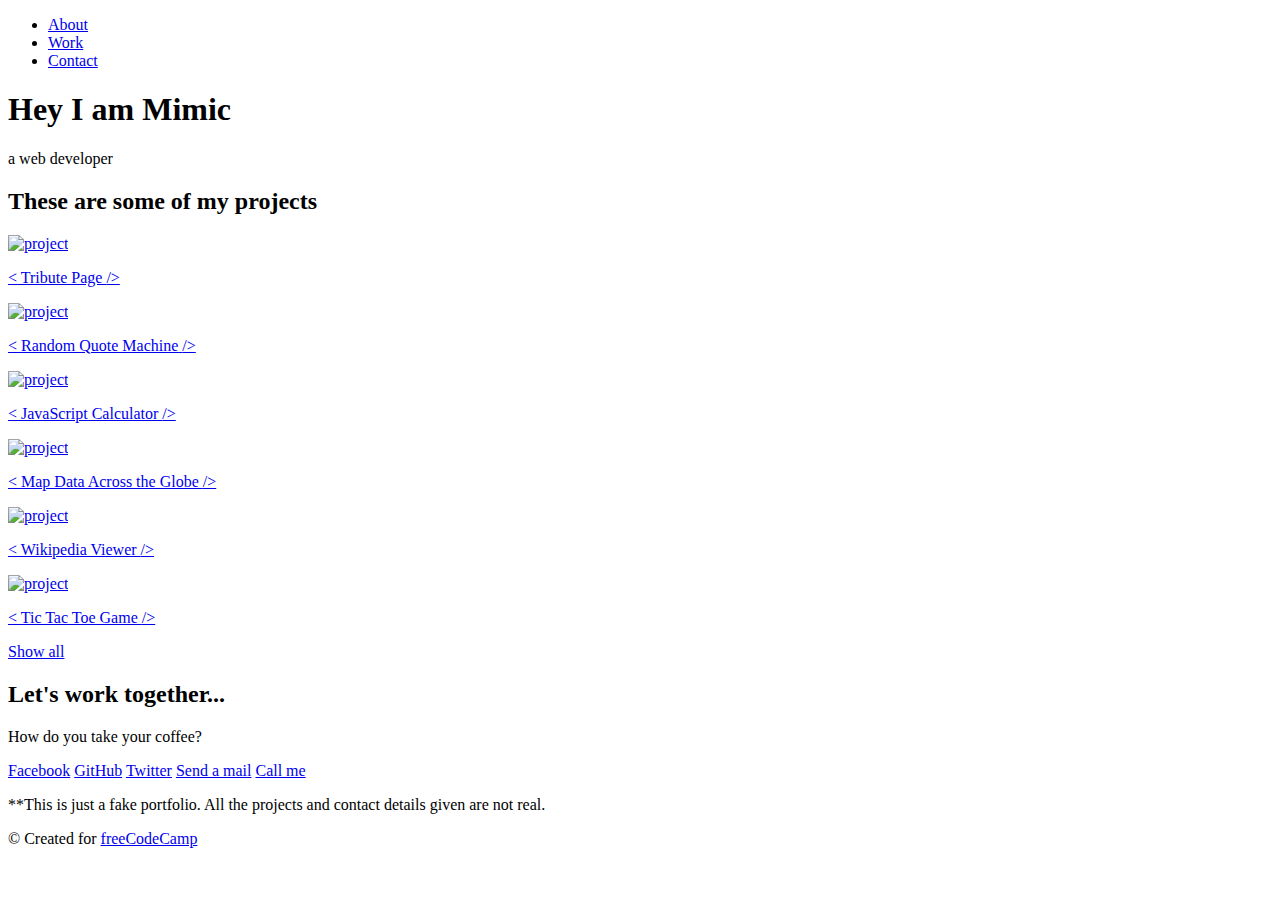
==== index.html @ 08692a90 "Create index.html" ====
<!DOCTYPE html>
<html>
  <head>
    <link rel="stylesheet" href="styles.css" />
    <link
      rel="stylesheet"
      href="https://use.fontawesome.com/releases/v5.8.2/css/all.css"
      integrity="sha384-oS3vJWv+0UjzBfQzYUhtDYW+Pj2yciDJxpsK1OYPAYjqT085Qq/1cq5FLXAZQ7Ay"
      crossorigin="anonymous"
    />
    <link
      href="https://fonts.googleapis.com/css?family=Poppins:200i,300,400&display=swap"
      rel="stylesheet"
    />
    <link
      href="https://fonts.googleapis.com/css?family=Raleway:700&display=swap"
      rel="stylesheet"
    />
  </head>
  <body>
    <!-- START NAV -->

    <nav id="navbar" class="nav">
      <ul class="nav-list">
        <li>
          <a href="#welcome-section">About</a>
        </li>
        <li>
          <a href="#projects">Work</a>
        </li>
        <li>
          <a href="#contact">Contact</a>
        </li>
      </ul>
    </nav>

    <!-- END NAV -->

    <!-- START WELCOME SECTION -->

    <section id="welcome-section" class="welcome-section">
      <h1>Hey I am Mimic</h1>
      <p>a web developer</p>
    </section>

    <!-- END WELCOME SECTION -->

    <!-- START PROJECTS SECTION -->

    <section id="projects" class="projects-section">
      <h2 class="projects-section-header">These are some of my projects</h2>

      <div class="projects-grid">
        <a
          href="https://codepen.io/freeCodeCamp/full/zNqgVx"
          target="_blank"
          class="project project-tile"
        >
          <img
            class="project-image"
            src="https://cdn.freecodecamp.org/testable-projects-fcc/images/tribute.jpg"
            alt="project"
          />
          <p class="project-title">
            <span class="code">&lt;</span>
            Tribute Page
            <span class="code">&#47;&gt;</span>
          </p>
        </a>
        <a
          href="https://codepen.io/freeCodeCamp/full/qRZeGZ"
          target="_blank"
          class="project project-tile"
        >
          <img
            class="project-image"
            src="https://cdn.freecodecamp.org/testable-projects-fcc/images/random-quote-machine.png"
            alt="project"
          />
          <p class="project-title">
            <span class="code">&lt;</span>
            Random Quote Machine
            <span class="code">&#47;&gt;</span>
          </p>
        </a>
        <a
          href="https://codepen.io/freeCodeCamp/full/wgGVVX"
          target="_blank"
          class="project project-tile"
        >
          <img
            class="project-image"
            src="https://cdn.freecodecamp.org/testable-projects-fcc/images/calc.png"
            alt="project"
          />
          <p class="project-title">
            <span class="code">&lt;</span>
            JavaScript Calculator
            <span class="code">&#47;&gt;</span>
          </p>
        </a>
        <a
          href="https://codepen.io/freeCodeCamp/full/mVEJag"
          target="_blank"
          class="project project-tile"
        >
          <img
            class="project-image"
            src="https://cdn.freecodecamp.org/testable-projects-fcc/images/map.jpg"
            alt="project"
          />
          <p class="project-title">
            <span class="code">&lt;</span>
            Map Data Across the Globe
            <span class="code">&#47;&gt;</span>
          </p>
        </a>
        <a
          href="https://codepen.io/freeCodeCamp/full/wGqEga"
          target="_blank"
          class="project project-tile"
        >
          <img
            class="project-image"
            src="https://cdn.freecodecamp.org/testable-projects-fcc/images/wiki.png"
            alt="project"
          />
          <p class="project-title">
            <span class="code">&lt;</span>
            Wikipedia Viewer
            <span class="code">&#47;&gt;</span>
          </p>
        </a>
        <a
          href="https://codepen.io/freeCodeCamp/full/KzXQgy"
          target="_blank"
          class="project project-tile"
        >
          <img
            class="project-image"
            src="https://cdn.freecodecamp.org/testable-projects-fcc/images/tic-tac-toe.png"
            alt="project"
          />
          <p class="project-title">
            <span class="code">&lt;</span>
            Tic Tac Toe Game
            <span class="code">&#47;&gt;</span>
          </p>
        </a>
      </div>

      <a
        href="https://codepen.io/FreeCodeCamp/"
        class="btn btn-show-all"
        target="_blank"
        >Show all<i class="fas fa-chevron-right"></i
      ></a>
    </section>

    <!-- END PROJECTS SECTION -->

    <!-- START CONTACT SECTION -->

    <section id="contact" class="contact-section">
      <div class="contact-section-header">
        <h2>Let's work together...</h2>
        <p>How do you take your coffee?</p>
      </div>
      <div class="contact-links">
        <a
          href="https://facebook.com/freecodecamp"
          target="_blank"
          class="btn contact-details"
          ><i class="fab fa-facebook-square"></i> Facebook</a
        >
        <a
          id="profile-link"
          href="https://github.com/freecodecamp"
          target="_blank"
          class="btn contact-details"
          ><i class="fab fa-github"></i> GitHub</a
        >
        <a
          href="https://twitter.com/freecodecamp"
          target="_blank"
          class="btn contact-details"
          ><i class="fab fa-twitter"></i> Twitter</a
        >
        <a href="/cdn-cgi/l/email-protection#5d38253c302d31381d38253c302d3138733e3230" class="btn contact-details"><i class="fas fa-at"></i> Send a mail</a
        >
        <a href="tel:555-555-5555" class="btn contact-details"
          ><i class="fas fa-mobile-alt"></i> Call me</a
        >
      </div>
    </section>

    <!-- END CONTACT SECTION -->

    <!-- START FOOTER SECTION -->

    <footer>
      <p>
        **This is just a fake portfolio. All the projects and contact details
        given are not real.
      </p>
      <p>
        &copy; Created for
        <a href="https://www.freecodecamp.com/" target="_blank"
          >freeCodeCamp <i class="fab fa-free-code-camp"></i
        ></a>
      </p>
    </footer>

    <!-- END FOOTER SECTION -->
  <script data-cfasync="false" src="/cdn-cgi/scripts/5c5dd728/cloudflare-static/email-decode.min.js"></script></body>
</html>
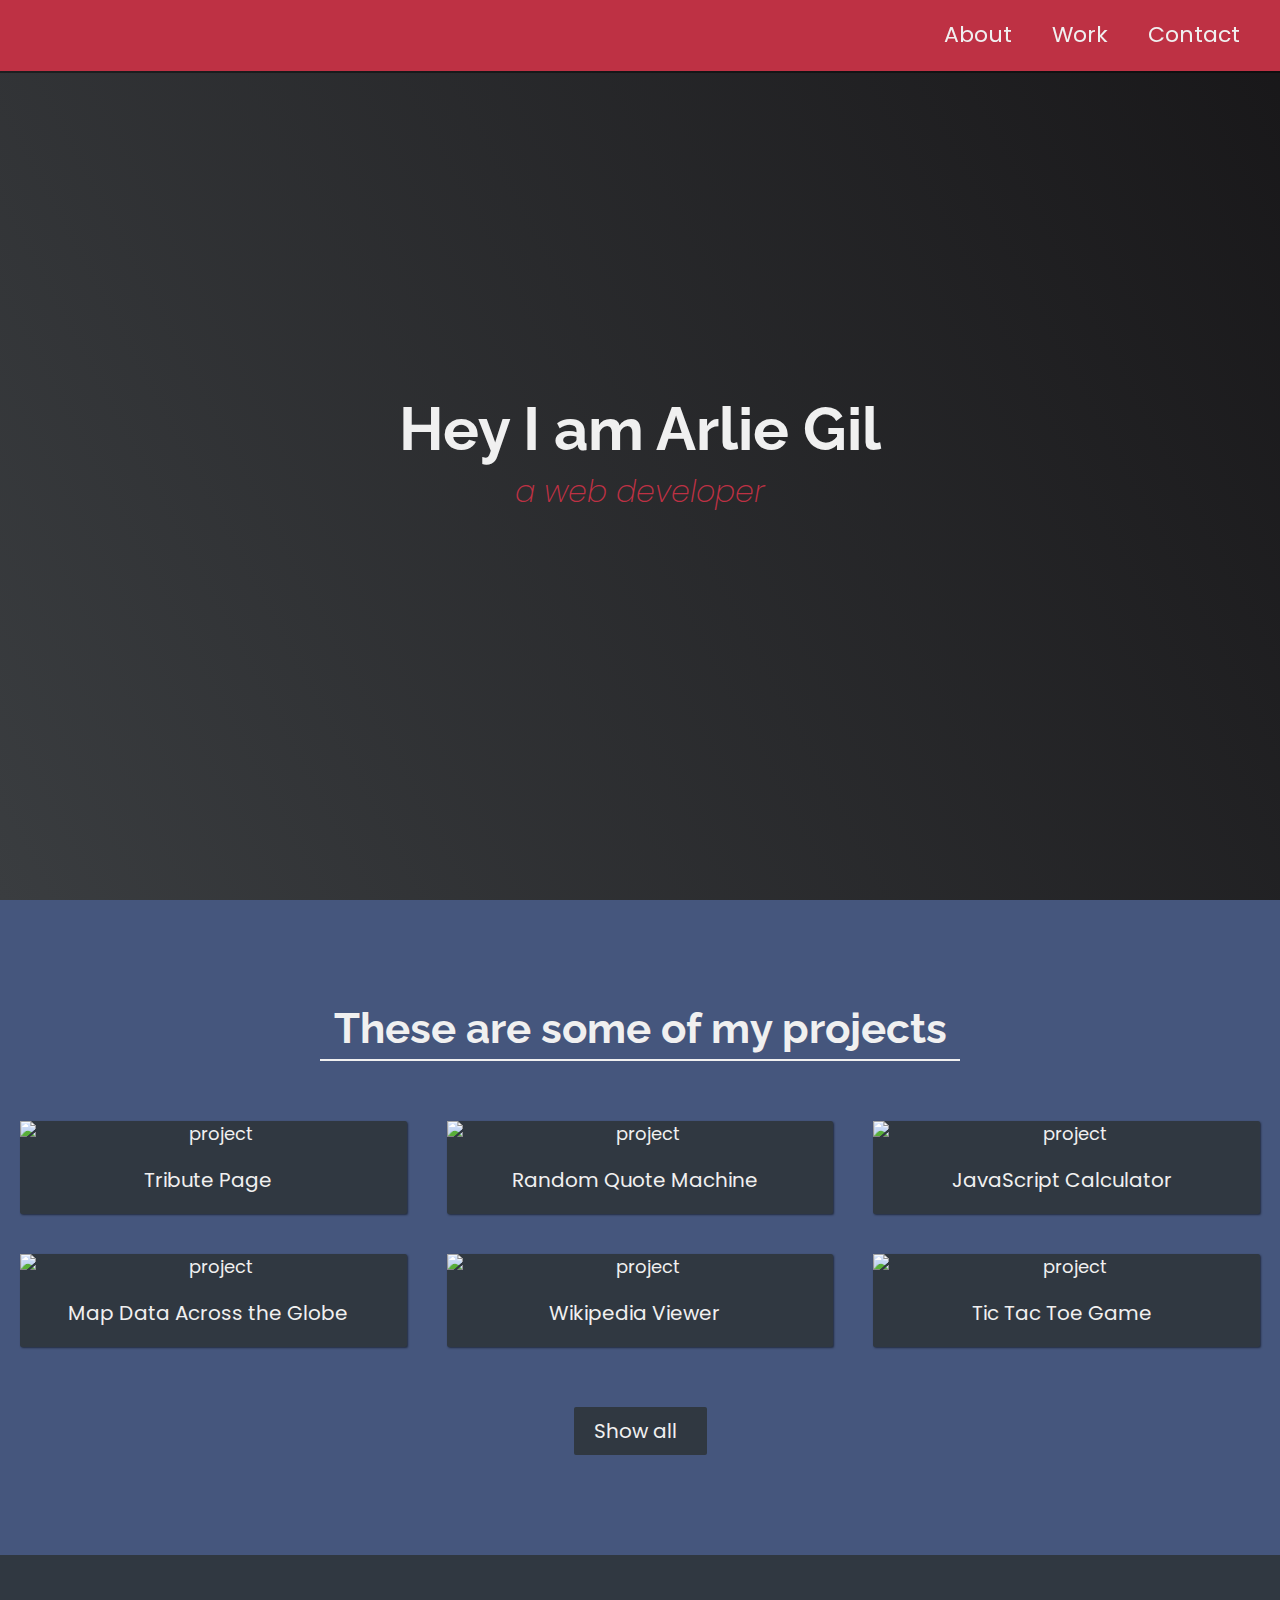
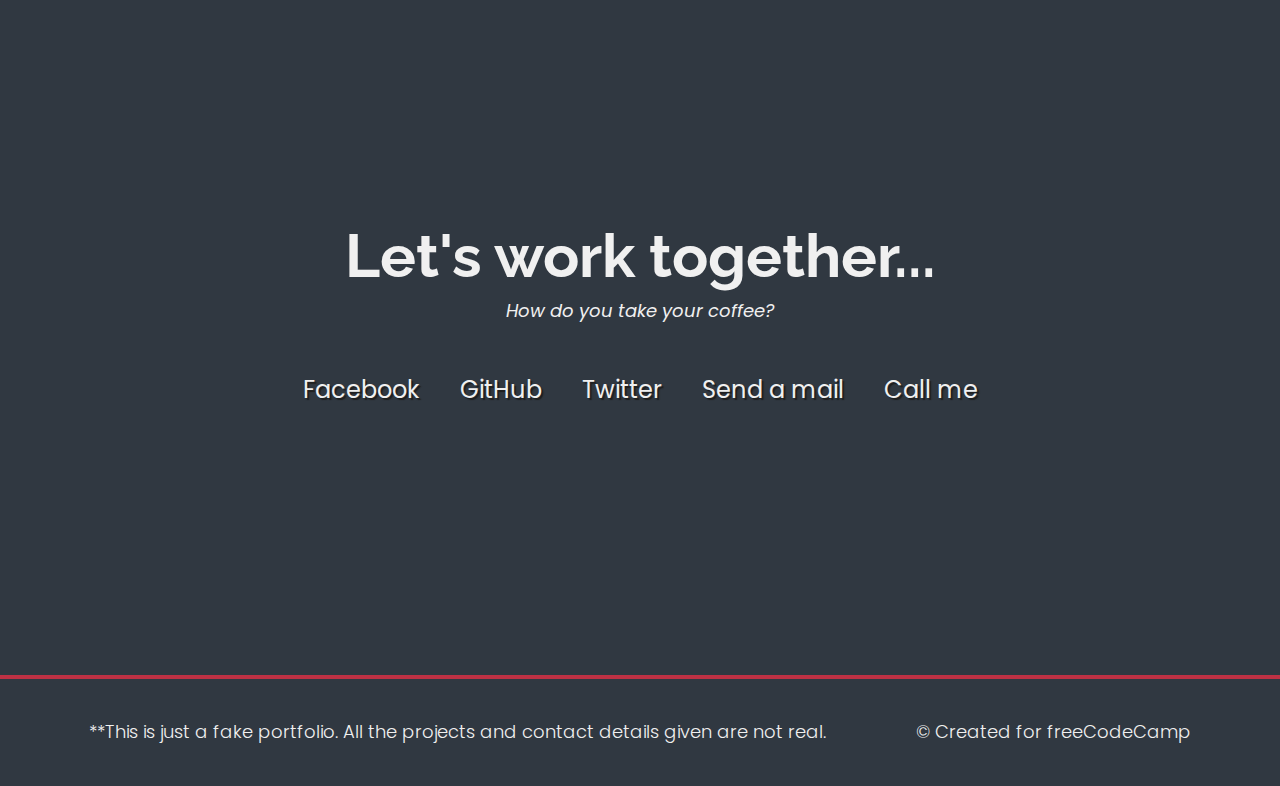
==== commit 3cbe0f3a: "Update index.html" ====
--- a/index.html
+++ b/index.html
@@ -40,7 +40,7 @@
     <!-- START WELCOME SECTION -->
 
     <section id="welcome-section" class="welcome-section">
-      <h1>Hey I am Mimic</h1>
+      <h1>Hey I am Arlie Gil</h1>
       <p>a web developer</p>
     </section>
 
@@ -53,7 +53,7 @@
 
       <div class="projects-grid">
         <a
-          href="https://codepen.io/freeCodeCamp/full/zNqgVx"
+          href="https://gilarlie.github.io/tributepage/"
           target="_blank"
           class="project project-tile"
         >
--- a/styles.css
+++ b/styles.css
@@ -0,0 +1,331 @@
+/* Custom properties/variables  */
+:root {
+  --main-white: #f0f0f0;
+  --main-red: #be3144;
+  --main-blue: #45567d;
+  --main-gray: #303841;
+}
+
+/* Base reset */
+* {
+  margin: 0;
+  padding: 0;
+}
+
+/* box-sizing and font sizing */
+*,
+*::before,
+*::after {
+  box-sizing: inherit;
+}
+
+html {
+  box-sizing: border-box;
+
+  /* Set font size for easy rem calculations
+   * default document font size = 16px, 1rem = 16px, 100% = 16px
+   * (100% / 16px) * 10 = 62.5%, 1rem = 10px, 62.5% = 10px
+  */
+  font-size: 62.5%;
+  scroll-behavior: smooth;
+}
+
+/* A few media query to set some font sizes at different screen sizes.
+ * This helps automate a bit of responsiveness.
+ * The trick is to use the rem unit for size values, margin and padding.
+ * Because rem is relative to the document font size
+ * when we scale up or down the font size on the document
+ * it will affect all properties using rem units for the values.
+*/
+
+/* I am using the em unit for breakpoints
+ * The calculation is the following
+ * screen size divided by browser base font size
+ * As an example: a breakpoint at 980px
+ * 980px / 16px = 61.25em
+*/
+
+/* 1200px / 16px = 75em */
+@media (max-width: 75em) {
+  html {
+    font-size: 60%;
+  }
+}
+
+/* 980px / 16px = 61.25em */
+@media (max-width: 61.25em) {
+  html {
+    font-size: 58%;
+  }
+}
+
+/* 460px / 16px = 28.75em */
+@media (max-width: 28.75em) {
+  html {
+    font-size: 55%;
+  }
+}
+
+/* Base styles */
+
+body {
+  font-family: 'Poppins', sans-serif;
+  font-size: 1.8rem; /* 18px */
+  font-weight: 400;
+  line-height: 1.4;
+  color: var(--main-white);
+}
+
+h1,
+h2 {
+  font-family: 'Raleway', sans-serif;
+  font-weight: 700;
+  text-align: center;
+}
+
+h1 {
+  font-size: 6rem;
+}
+
+h2 {
+  font-size: 4.2rem;
+}
+
+ul {
+  list-style: none;
+}
+
+a {
+  text-decoration: none;
+  color: var(--main-white);
+}
+
+img {
+  display: block;
+  width: 100%;
+}
+
+/* nav */
+
+.nav {
+  display: flex;
+  justify-content: flex-end;
+  position: fixed;
+  top: 0;
+  left: 0;
+  width: 100%;
+  background: var(--main-red);
+  box-shadow: 0 2px 0 rgba(0, 0, 0, 0.4);
+  z-index: 10;
+}
+
+.nav-list {
+  display: flex;
+  margin-right: 2rem;
+}
+
+@media (max-width: 28.75em) {
+  .nav {
+    justify-content: center;
+  }
+
+  .nav-list {
+    margin: 0 1rem;
+  }
+}
+
+.nav-list a {
+  display: block;
+  font-size: 2.2rem;
+  padding: 2rem;
+}
+
+.nav-list a:hover {
+  background: var(--main-blue);
+}
+
+/* Welcome section */
+
+.welcome-section {
+  display: flex;
+  flex-direction: column;
+  justify-content: center;
+  align-items: center;
+  width: 100%;
+  height: 100vh;
+  background-color: #000;
+  background-image: linear-gradient(62deg, #3a3d40 0%, #181719 100%);
+}
+
+.welcome-section > p {
+  font-size: 3rem;
+  font-weight: 200;
+  font-style: italic;
+  color: var(--main-red);
+}
+
+/* Projects section */
+
+.projects-section {
+  text-align: center;
+  padding: 10rem 2rem;
+  background: var(--main-blue);
+}
+
+.projects-section-header {
+  max-width: 640px;
+  margin: 0 auto 6rem auto;
+  border-bottom: 0.2rem solid var(--main-white);
+}
+
+@media (max-width: 28.75em) {
+  .projects-section-header {
+    font-size: 4rem;
+  }
+}
+
+/* "Automagic" image grid using no media queries */
+.projects-grid {
+  display: grid;
+  grid-template-columns: repeat(auto-fit, minmax(320px, 1fr));
+  grid-gap: 4rem;
+  width: 100%;
+  max-width: 1280px;
+  margin: 0 auto;
+  margin-bottom: 6rem;
+}
+
+@media (max-width: 30.625em) {
+  .projects-section {
+    padding: 6rem 1rem;
+  }
+
+  .projects-grid {
+    grid-template-columns: 1fr;
+  }
+}
+
+.project {
+  background: var(--main-gray);
+  box-shadow: 1px 1px 2px rgba(0, 0, 0, 0.5);
+  border-radius: 2px;
+}
+
+.code {
+  color: var(--main-gray);
+  transition: color 0.3s ease-out;
+}
+
+.project:hover .code {
+  color: #ff7f50;
+}
+
+.project-image {
+  height: calc(100% - 6.8rem);
+  width: 100%;
+  object-fit: cover;
+}
+
+.project-title {
+  font-size: 2rem;
+  padding: 2rem 0.5rem;
+}
+
+.btn {
+  display: inline-block;
+  padding: 1rem 2rem;
+  border-radius: 2px;
+}
+
+.btn-show-all {
+  font-size: 2rem;
+  background: var(--main-gray);
+  transition: background 0.3s ease-out;
+}
+
+.btn-show-all:hover {
+  background: var(--main-red);
+}
+
+.btn-show-all:hover > i {
+  transform: translateX(2px);
+}
+
+.btn-show-all > i {
+  margin-left: 10px;
+  transform: translateX(0);
+  transition: transform 0.3s ease-out;
+}
+
+/* Contact section */
+
+.contact-section {
+  display: flex;
+  flex-direction: column;
+  justify-content: center;
+  align-items: center;
+  text-align: center;
+  width: 100%;
+  height: 80vh;
+  padding: 0 2rem;
+  background: var(--main-gray);
+}
+
+.contact-section-header > h2 {
+  font-size: 6rem;
+}
+
+@media (max-width: 28.75em) {
+  .contact-section-header > h2 {
+    font-size: 4rem;
+  }
+}
+
+.contact-section-header > p {
+  font-style: italic;
+}
+
+.contact-links {
+  display: flex;
+  justify-content: center;
+  width: 100%;
+  max-width: 980px;
+  margin-top: 4rem;
+  flex-wrap: wrap;
+}
+
+.contact-details {
+  font-size: 2.4rem;
+  text-shadow: 2px 2px 1px #1f1f1f;
+  transition: transform 0.3s ease-out;
+}
+
+.contact-details:hover {
+  transform: translateY(8px);
+}
+
+/* Footer */
+
+footer {
+  font-weight: 300;
+  display: flex;
+  justify-content: space-evenly;
+  padding: 2rem;
+  background: var(--main-gray);
+  border-top: 4px solid var(--main-red);
+}
+
+footer > p {
+  margin: 2rem;
+}
+
+footer i {
+  vertical-align: middle;
+}
+
+@media (max-width: 28.75em) {
+  footer {
+    flex-direction: column;
+    text-align: center;
+  }
+}
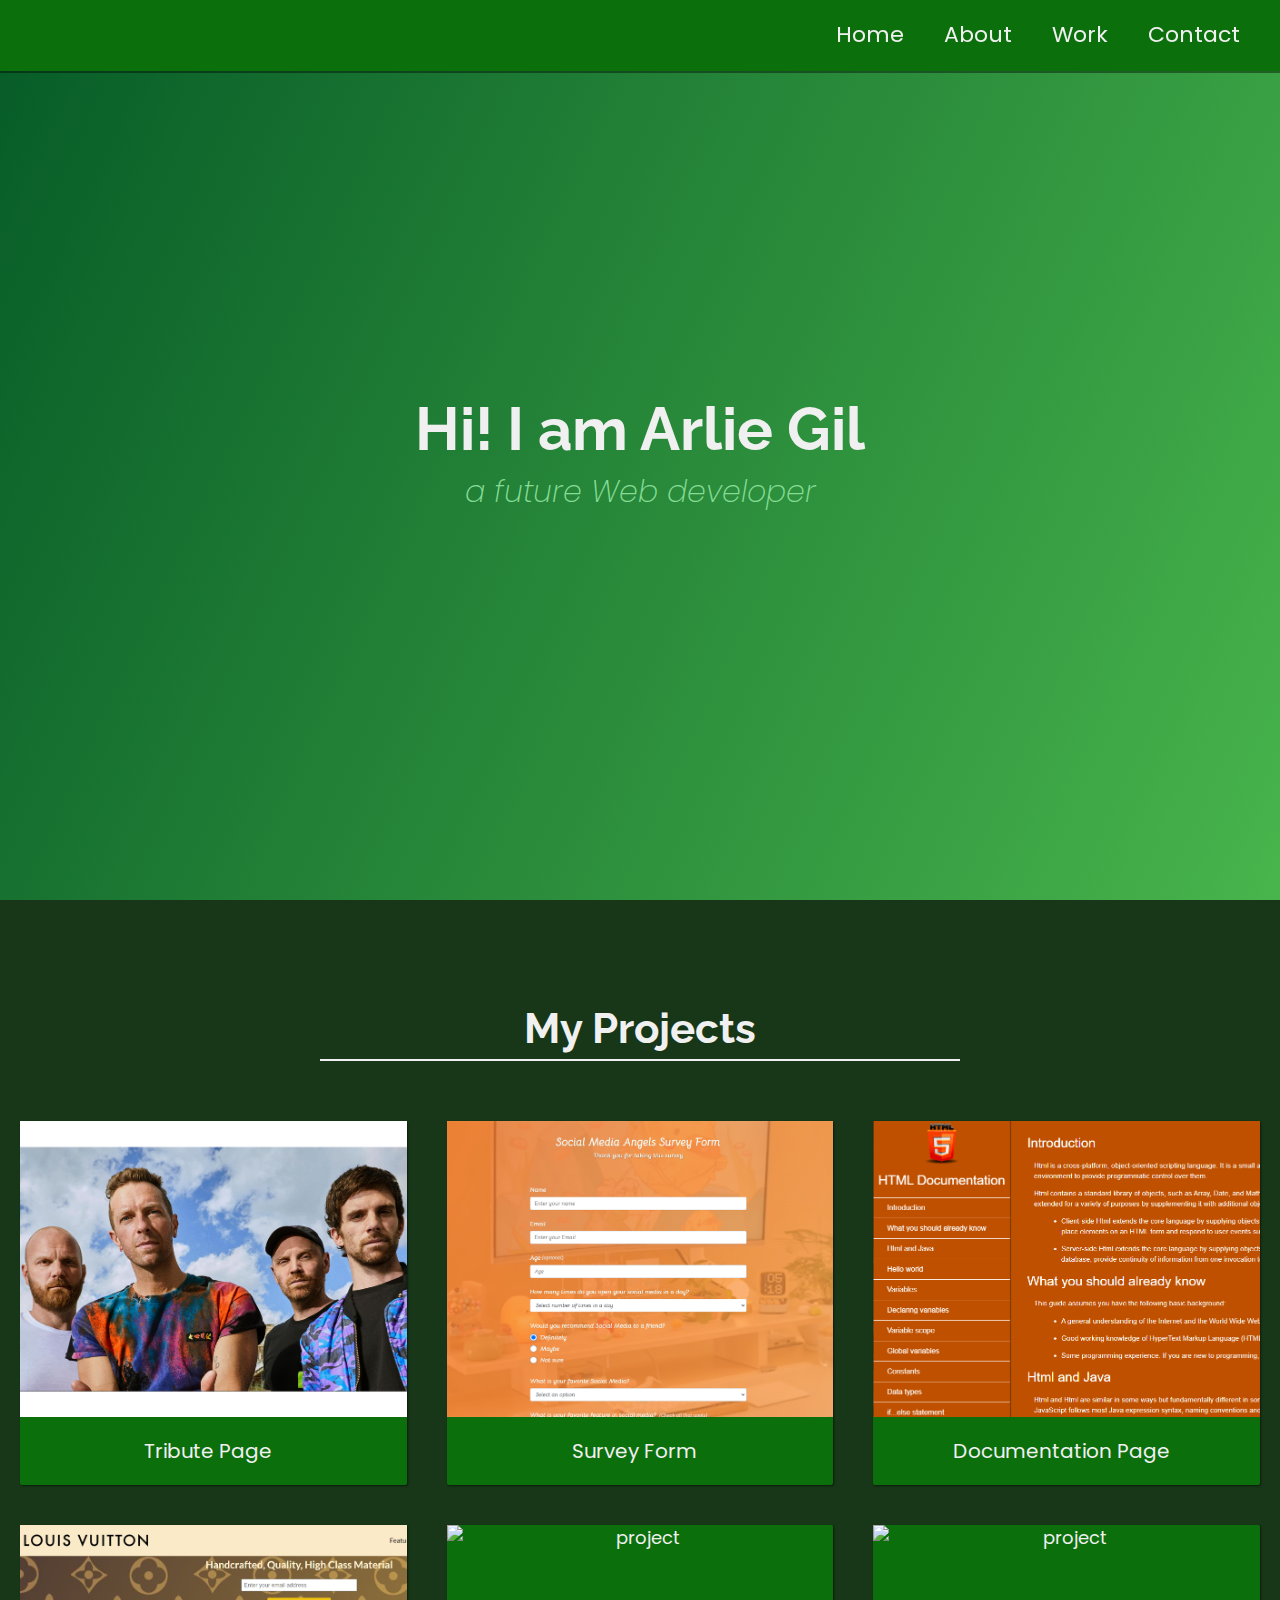
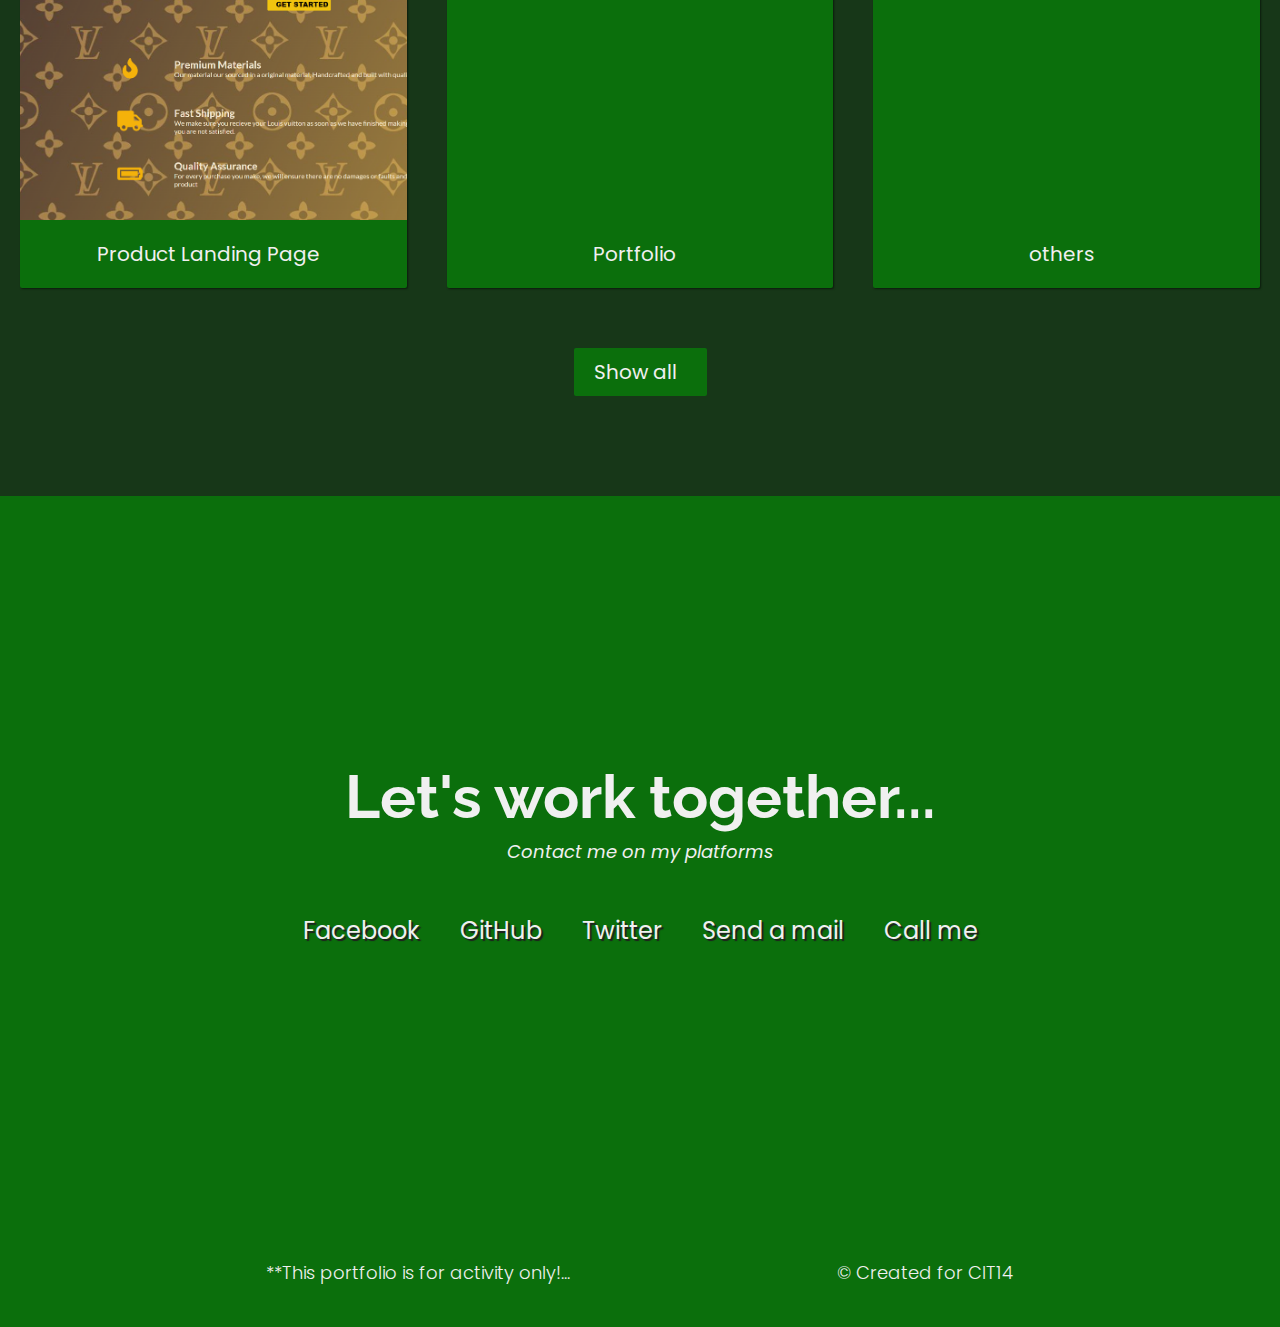
==== commit 132a7437: "Add files via upload" ====
--- a/index.html
+++ b/index.html
@@ -1,217 +1,219 @@
-
-<!DOCTYPE html>
-<html>
-  <head>
-    <link rel="stylesheet" href="styles.css" />
-    <link
-      rel="stylesheet"
-      href="https://use.fontawesome.com/releases/v5.8.2/css/all.css"
-      integrity="sha384-oS3vJWv+0UjzBfQzYUhtDYW+Pj2yciDJxpsK1OYPAYjqT085Qq/1cq5FLXAZQ7Ay"
-      crossorigin="anonymous"
-    />
-    <link
-      href="https://fonts.googleapis.com/css?family=Poppins:200i,300,400&display=swap"
-      rel="stylesheet"
-    />
-    <link
-      href="https://fonts.googleapis.com/css?family=Raleway:700&display=swap"
-      rel="stylesheet"
-    />
-  </head>
-  <body>
-    <!-- START NAV -->
-
-    <nav id="navbar" class="nav">
-      <ul class="nav-list">
-        <li>
-          <a href="#welcome-section">About</a>
-        </li>
-        <li>
-          <a href="#projects">Work</a>
-        </li>
-        <li>
-          <a href="#contact">Contact</a>
-        </li>
-      </ul>
-    </nav>
-
-    <!-- END NAV -->
-
-    <!-- START WELCOME SECTION -->
-
-    <section id="welcome-section" class="welcome-section">
-      <h1>Hey I am Arlie Gil</h1>
-      <p>a web developer</p>
-    </section>
-
-    <!-- END WELCOME SECTION -->
-
-    <!-- START PROJECTS SECTION -->
-
-    <section id="projects" class="projects-section">
-      <h2 class="projects-section-header">These are some of my projects</h2>
-
-      <div class="projects-grid">
-        <a
-          href="https://gilarlie.github.io/tributepage/"
-          target="_blank"
-          class="project project-tile"
-        >
-          <img
-            class="project-image"
-            src="https://cdn.freecodecamp.org/testable-projects-fcc/images/tribute.jpg"
-            alt="project"
-          />
-          <p class="project-title">
-            <span class="code">&lt;</span>
-            Tribute Page
-            <span class="code">&#47;&gt;</span>
-          </p>
-        </a>
-        <a
-          href="https://codepen.io/freeCodeCamp/full/qRZeGZ"
-          target="_blank"
-          class="project project-tile"
-        >
-          <img
-            class="project-image"
-            src="https://cdn.freecodecamp.org/testable-projects-fcc/images/random-quote-machine.png"
-            alt="project"
-          />
-          <p class="project-title">
-            <span class="code">&lt;</span>
-            Random Quote Machine
-            <span class="code">&#47;&gt;</span>
-          </p>
-        </a>
-        <a
-          href="https://codepen.io/freeCodeCamp/full/wgGVVX"
-          target="_blank"
-          class="project project-tile"
-        >
-          <img
-            class="project-image"
-            src="https://cdn.freecodecamp.org/testable-projects-fcc/images/calc.png"
-            alt="project"
-          />
-          <p class="project-title">
-            <span class="code">&lt;</span>
-            JavaScript Calculator
-            <span class="code">&#47;&gt;</span>
-          </p>
-        </a>
-        <a
-          href="https://codepen.io/freeCodeCamp/full/mVEJag"
-          target="_blank"
-          class="project project-tile"
-        >
-          <img
-            class="project-image"
-            src="https://cdn.freecodecamp.org/testable-projects-fcc/images/map.jpg"
-            alt="project"
-          />
-          <p class="project-title">
-            <span class="code">&lt;</span>
-            Map Data Across the Globe
-            <span class="code">&#47;&gt;</span>
-          </p>
-        </a>
-        <a
-          href="https://codepen.io/freeCodeCamp/full/wGqEga"
-          target="_blank"
-          class="project project-tile"
-        >
-          <img
-            class="project-image"
-            src="https://cdn.freecodecamp.org/testable-projects-fcc/images/wiki.png"
-            alt="project"
-          />
-          <p class="project-title">
-            <span class="code">&lt;</span>
-            Wikipedia Viewer
-            <span class="code">&#47;&gt;</span>
-          </p>
-        </a>
-        <a
-          href="https://codepen.io/freeCodeCamp/full/KzXQgy"
-          target="_blank"
-          class="project project-tile"
-        >
-          <img
-            class="project-image"
-            src="https://cdn.freecodecamp.org/testable-projects-fcc/images/tic-tac-toe.png"
-            alt="project"
-          />
-          <p class="project-title">
-            <span class="code">&lt;</span>
-            Tic Tac Toe Game
-            <span class="code">&#47;&gt;</span>
-          </p>
-        </a>
-      </div>
-
-      <a
-        href="https://codepen.io/FreeCodeCamp/"
-        class="btn btn-show-all"
-        target="_blank"
-        >Show all<i class="fas fa-chevron-right"></i
-      ></a>
-    </section>
-
-    <!-- END PROJECTS SECTION -->
-
-    <!-- START CONTACT SECTION -->
-
-    <section id="contact" class="contact-section">
-      <div class="contact-section-header">
-        <h2>Let's work together...</h2>
-        <p>How do you take your coffee?</p>
-      </div>
-      <div class="contact-links">
-        <a
-          href="https://facebook.com/freecodecamp"
-          target="_blank"
-          class="btn contact-details"
-          ><i class="fab fa-facebook-square"></i> Facebook</a
-        >
-        <a
-          id="profile-link"
-          href="https://github.com/freecodecamp"
-          target="_blank"
-          class="btn contact-details"
-          ><i class="fab fa-github"></i> GitHub</a
-        >
-        <a
-          href="https://twitter.com/freecodecamp"
-          target="_blank"
-          class="btn contact-details"
-          ><i class="fab fa-twitter"></i> Twitter</a
-        >
-        <a href="/cdn-cgi/l/email-protection#5d38253c302d31381d38253c302d3138733e3230" class="btn contact-details"><i class="fas fa-at"></i> Send a mail</a
-        >
-        <a href="tel:555-555-5555" class="btn contact-details"
-          ><i class="fas fa-mobile-alt"></i> Call me</a
-        >
-      </div>
-    </section>
-
-    <!-- END CONTACT SECTION -->
-
-    <!-- START FOOTER SECTION -->
-
-    <footer>
-      <p>
-        **This is just a fake portfolio. All the projects and contact details
-        given are not real.
-      </p>
-      <p>
-        &copy; Created for
-        <a href="https://www.freecodecamp.com/" target="_blank"
-          >freeCodeCamp <i class="fab fa-free-code-camp"></i
-        ></a>
-      </p>
-    </footer>
-
-    <!-- END FOOTER SECTION -->
-  <script data-cfasync="false" src="/cdn-cgi/scripts/5c5dd728/cloudflare-static/email-decode.min.js"></script></body>
-</html>
+
+<!DOCTYPE html>
+<html>
+  <head>
+    <link rel="stylesheet" href="styles.css" />
+    <link
+      rel="stylesheet"
+      href="https://use.fontawesome.com/releases/v5.8.2/css/all.css"
+      integrity="sha384-oS3vJWv+0UjzBfQzYUhtDYW+Pj2yciDJxpsK1OYPAYjqT085Qq/1cq5FLXAZQ7Ay"
+      crossorigin="anonymous"
+    />
+    <link
+      href="https://fonts.googleapis.com/css?family=Poppins:200i,300,400&display=swap"
+      rel="stylesheet"
+    />
+    <link
+      href="https://fonts.googleapis.com/css?family=Raleway:700&display=swap"
+      rel="stylesheet"
+    />
+  </head>
+  <body>
+    <!-- START NAV -->
+
+    <nav id="navbar" class="nav">
+      <ul class="nav-list">
+        <li>
+          <a href="https://gilarlie.github.io/personalportfoliowebpage/">Home</a>
+        </li>
+        <li>
+          <a href="about.html">About</a>
+        </li>
+        <li>
+          <a href="work.html">Work</a>
+        </li>
+        <li>
+          <a href="#contact">Contact</a>
+        </li>
+      </ul>
+    </nav>
+
+    <!-- END NAV -->
+
+    <!-- START WELCOME SECTION -->
+
+    <section id="welcome-section" class="welcome-section">
+      <h1>Hi! I am Arlie Gil</h1>
+      <p>a future Web developer</p>
+    </section>
+
+    <!-- END WELCOME SECTION -->
+
+    <!-- START PROJECTS SECTION -->
+
+    <section id="projects" class="projects-section">
+        <h2 class="projects-section-header">My Projects</h2>
+    
+        <div class="projects-grid">
+            <a
+            href="https://gilarlie.github.io/tributepage/"
+            target="_blank"
+            class="project project-tile"
+            >
+            <img
+                class="project-image"
+                src="images/tribute.png"
+                alt="project"
+            />
+            <p class="project-title">
+                <span class="code">&lt;</span>
+                Tribute Page
+                <span class="code">&#47;&gt;</span>
+            </p>
+            </a>
+            <a
+            href="https://gilarlie.github.io/surveyform/"
+            target="_blank"
+            class="project project-tile"
+            >
+            <img
+                class="project-image"
+                src="images/survey.png"
+                alt="project"
+            />
+            <p class="project-title">
+                <span class="code">&lt;</span>
+                Survey Form
+                <span class="code">&#47;&gt;</span>
+            </p>
+            </a>
+            <a
+            href="https://gilarlie.github.io/technicaldocumentationpage/"
+            target="_blank"
+            class="project project-tile"
+            >
+            <img
+                class="project-image"
+                src="images/documentation.png"
+                alt="project"
+            />
+            <p class="project-title">
+                <span class="code">&lt;</span>
+                Documentation Page
+                <span class="code">&#47;&gt;</span>
+            </p>
+            </a>
+            <a
+            href="https://gilarlie.github.io/productlandingpage/"
+            target="_blank"
+            class="project project-tile"
+            >
+            <img
+                class="project-image"
+                src="images/product.png"
+                alt="project"
+            />
+            <p class="project-title">
+                <span class="code">&lt;</span>
+                Product Landing Page
+                <span class="code">&#47;&gt;</span>
+            </p>
+            </a>
+            <a
+            href="#"
+            target="_blank"
+            class="project project-tile"
+            >
+            <img
+                class="project-image"
+                src="https://www.wikihow.com/images/thumb/4/43/Make-a-Portfolio-Step-17-Version-2.jpg/v4-460px-Make-a-Portfolio-Step-17-Version-2.jpg"
+                alt="project"
+            />
+            <p class="project-title">
+                <span class="code">&lt;</span>
+                Portfolio
+                <span class="code">&#47;&gt;</span>
+            </p>
+            </a>
+            <a
+            href="#"
+            target="_blank"
+            class="project project-tile"
+            >
+            <img
+                class="project-image"
+                src="https://letstalkscience.ca/sites/default/files/2019-12/Learning_from_the_Experiences_of_Others.jpg"
+                alt="project"
+            />
+            <p class="project-title">
+                <span class="code">&lt;</span>
+                others
+                <span class="code">&#47;&gt;</span>
+            </p>
+            </a>
+        </div>
+    
+        <a
+            href="https://codepen.io/FreeCodeCamp/"
+            class="btn btn-show-all"
+            target="_blank"
+            >Show all<i class="fas fa-chevron-right"></i
+        ></a>
+        </section>
+    
+        <!-- END PROJECTS SECTION -->
+
+    <!-- START CONTACT SECTION -->
+
+    <section id="contact" class="contact-section">
+      <div class="contact-section-header">
+        <h2>Let's work together...</h2>
+        <p>Contact me on my platforms</p>
+      </div>
+      <div class="contact-links">
+        <a
+          href="#"
+          target="_blank"
+          class="btn contact-details"
+          ><i class="fab fa-facebook-square"></i> Facebook</a
+        >
+        <a
+          id="profile-link"
+          href="#"
+          target="_blank"
+          class="btn contact-details"
+          ><i class="fab fa-github"></i> GitHub</a
+        >
+        <a
+          href="#"
+          target="_blank"
+          class="btn contact-details"
+          ><i class="fab fa-twitter"></i> Twitter</a
+        >
+        <a href="#" class="btn contact-details"><i class="fas fa-at"></i> Send a mail</a
+        >
+        <a href="tel:777-7777-7777" class="btn contact-details"
+          ><i class="fas fa-mobile-alt"></i> Call me</a
+        >
+      </div>
+    </section>
+
+    <!-- END CONTACT SECTION -->
+
+    <!-- START FOOTER SECTION -->
+
+    <footer>
+      <p>
+        **This portfolio is for activity only!...
+      </p>
+      <p>
+        &copy; Created for
+        <a href="#" target="_blank"
+          >CIT14 <i class="fab fa-free-code-camp"></i
+        ></a>
+      </p>
+    </footer>
+
+    <!-- END FOOTER SECTION -->
+  <script data-cfasync="false" src="/cdn-cgi/scripts/5c5dd728/cloudflare-static/email-decode.min.js"></script></body>
+</html>
--- a/styles.css
+++ b/styles.css
@@ -1,331 +1,404 @@
-/* Custom properties/variables  */
-:root {
-  --main-white: #f0f0f0;
-  --main-red: #be3144;
-  --main-blue: #45567d;
-  --main-gray: #303841;
-}
-
-/* Base reset */
-* {
-  margin: 0;
-  padding: 0;
-}
-
-/* box-sizing and font sizing */
-*,
-*::before,
-*::after {
-  box-sizing: inherit;
-}
-
-html {
-  box-sizing: border-box;
-
-  /* Set font size for easy rem calculations
-   * default document font size = 16px, 1rem = 16px, 100% = 16px
-   * (100% / 16px) * 10 = 62.5%, 1rem = 10px, 62.5% = 10px
-  */
-  font-size: 62.5%;
-  scroll-behavior: smooth;
-}
-
-/* A few media query to set some font sizes at different screen sizes.
- * This helps automate a bit of responsiveness.
- * The trick is to use the rem unit for size values, margin and padding.
- * Because rem is relative to the document font size
- * when we scale up or down the font size on the document
- * it will affect all properties using rem units for the values.
-*/
-
-/* I am using the em unit for breakpoints
- * The calculation is the following
- * screen size divided by browser base font size
- * As an example: a breakpoint at 980px
- * 980px / 16px = 61.25em
-*/
-
-/* 1200px / 16px = 75em */
-@media (max-width: 75em) {
-  html {
-    font-size: 60%;
-  }
-}
-
-/* 980px / 16px = 61.25em */
-@media (max-width: 61.25em) {
-  html {
-    font-size: 58%;
-  }
-}
-
-/* 460px / 16px = 28.75em */
-@media (max-width: 28.75em) {
-  html {
-    font-size: 55%;
-  }
-}
-
-/* Base styles */
-
-body {
-  font-family: 'Poppins', sans-serif;
-  font-size: 1.8rem; /* 18px */
-  font-weight: 400;
-  line-height: 1.4;
-  color: var(--main-white);
-}
-
-h1,
-h2 {
-  font-family: 'Raleway', sans-serif;
-  font-weight: 700;
-  text-align: center;
-}
-
-h1 {
-  font-size: 6rem;
-}
-
-h2 {
-  font-size: 4.2rem;
-}
-
-ul {
-  list-style: none;
-}
-
-a {
-  text-decoration: none;
-  color: var(--main-white);
-}
-
-img {
-  display: block;
-  width: 100%;
-}
-
-/* nav */
-
-.nav {
-  display: flex;
-  justify-content: flex-end;
-  position: fixed;
-  top: 0;
-  left: 0;
-  width: 100%;
-  background: var(--main-red);
-  box-shadow: 0 2px 0 rgba(0, 0, 0, 0.4);
-  z-index: 10;
-}
-
-.nav-list {
-  display: flex;
-  margin-right: 2rem;
-}
-
-@media (max-width: 28.75em) {
-  .nav {
-    justify-content: center;
-  }
-
-  .nav-list {
-    margin: 0 1rem;
-  }
-}
-
-.nav-list a {
-  display: block;
-  font-size: 2.2rem;
-  padding: 2rem;
-}
-
-.nav-list a:hover {
-  background: var(--main-blue);
-}
-
-/* Welcome section */
-
-.welcome-section {
-  display: flex;
-  flex-direction: column;
-  justify-content: center;
-  align-items: center;
-  width: 100%;
-  height: 100vh;
-  background-color: #000;
-  background-image: linear-gradient(62deg, #3a3d40 0%, #181719 100%);
-}
-
-.welcome-section > p {
-  font-size: 3rem;
-  font-weight: 200;
-  font-style: italic;
-  color: var(--main-red);
-}
-
-/* Projects section */
-
-.projects-section {
-  text-align: center;
-  padding: 10rem 2rem;
-  background: var(--main-blue);
-}
-
-.projects-section-header {
-  max-width: 640px;
-  margin: 0 auto 6rem auto;
-  border-bottom: 0.2rem solid var(--main-white);
-}
-
-@media (max-width: 28.75em) {
-  .projects-section-header {
-    font-size: 4rem;
-  }
-}
-
-/* "Automagic" image grid using no media queries */
-.projects-grid {
-  display: grid;
-  grid-template-columns: repeat(auto-fit, minmax(320px, 1fr));
-  grid-gap: 4rem;
-  width: 100%;
-  max-width: 1280px;
-  margin: 0 auto;
-  margin-bottom: 6rem;
-}
-
-@media (max-width: 30.625em) {
-  .projects-section {
-    padding: 6rem 1rem;
-  }
-
-  .projects-grid {
-    grid-template-columns: 1fr;
-  }
-}
-
-.project {
-  background: var(--main-gray);
-  box-shadow: 1px 1px 2px rgba(0, 0, 0, 0.5);
-  border-radius: 2px;
-}
-
-.code {
-  color: var(--main-gray);
-  transition: color 0.3s ease-out;
-}
-
-.project:hover .code {
-  color: #ff7f50;
-}
-
-.project-image {
-  height: calc(100% - 6.8rem);
-  width: 100%;
-  object-fit: cover;
-}
-
-.project-title {
-  font-size: 2rem;
-  padding: 2rem 0.5rem;
-}
-
-.btn {
-  display: inline-block;
-  padding: 1rem 2rem;
-  border-radius: 2px;
-}
-
-.btn-show-all {
-  font-size: 2rem;
-  background: var(--main-gray);
-  transition: background 0.3s ease-out;
-}
-
-.btn-show-all:hover {
-  background: var(--main-red);
-}
-
-.btn-show-all:hover > i {
-  transform: translateX(2px);
-}
-
-.btn-show-all > i {
-  margin-left: 10px;
-  transform: translateX(0);
-  transition: transform 0.3s ease-out;
-}
-
-/* Contact section */
-
-.contact-section {
-  display: flex;
-  flex-direction: column;
-  justify-content: center;
-  align-items: center;
-  text-align: center;
-  width: 100%;
-  height: 80vh;
-  padding: 0 2rem;
-  background: var(--main-gray);
-}
-
-.contact-section-header > h2 {
-  font-size: 6rem;
-}
-
-@media (max-width: 28.75em) {
-  .contact-section-header > h2 {
-    font-size: 4rem;
-  }
-}
-
-.contact-section-header > p {
-  font-style: italic;
-}
-
-.contact-links {
-  display: flex;
-  justify-content: center;
-  width: 100%;
-  max-width: 980px;
-  margin-top: 4rem;
-  flex-wrap: wrap;
-}
-
-.contact-details {
-  font-size: 2.4rem;
-  text-shadow: 2px 2px 1px #1f1f1f;
-  transition: transform 0.3s ease-out;
-}
-
-.contact-details:hover {
-  transform: translateY(8px);
-}
-
-/* Footer */
-
-footer {
-  font-weight: 300;
-  display: flex;
-  justify-content: space-evenly;
-  padding: 2rem;
-  background: var(--main-gray);
-  border-top: 4px solid var(--main-red);
-}
-
-footer > p {
-  margin: 2rem;
-}
-
-footer i {
-  vertical-align: middle;
-}
-
-@media (max-width: 28.75em) {
-  footer {
-    flex-direction: column;
-    text-align: center;
-  }
-}
+/* Custom properties/variables  */
+:root {
+    --main-white: #f0f0f0;
+    --main-red: #0b6f0c;
+    --main-blue: #173718;
+    --main-gray: #0b6f0c;
+  }
+  
+  /* Base reset */
+  * {
+    margin: 0;
+    padding: 0;
+  }
+  
+  /* box-sizing and font sizing */
+  *,
+  *::before,
+  *::after {
+    box-sizing: inherit;
+  }
+  
+  html {
+    box-sizing: border-box;
+  
+    /* Set font size for easy rem calculations
+     * default document font size = 16px, 1rem = 16px, 100% = 16px
+     * (100% / 16px) * 10 = 62.5%, 1rem = 10px, 62.5% = 10px
+    */
+    font-size: 62.5%;
+    scroll-behavior: smooth;
+  }
+  
+  /* A few media query to set some font sizes at different screen sizes.
+   * This helps automate a bit of responsiveness.
+   * The trick is to use the rem unit for size values, margin and padding.
+   * Because rem is relative to the document font size
+   * when we scale up or down the font size on the document
+   * it will affect all properties using rem units for the values.
+  */
+  
+  /* I am using the em unit for breakpoints
+   * The calculation is the following
+   * screen size divided by browser base font size
+   * As an example: a breakpoint at 980px
+   * 980px / 16px = 61.25em
+  */
+  
+  /* 1200px / 16px = 75em */
+  @media (max-width: 75em) {
+    html {
+      font-size: 60%;
+    }
+  }
+  
+  /* 980px / 16px = 61.25em */
+  @media (max-width: 61.25em) {
+    html {
+      font-size: 58%;
+    }
+  }
+  
+  /* 460px / 16px = 28.75em */
+  @media (max-width: 28.75em) {
+    html {
+      font-size: 55%;
+    }
+  }
+  
+  /* Base styles */
+  
+  body {
+    font-family: 'Poppins', sans-serif;
+    font-size: 1.8rem; /* 18px */
+    font-weight: 400;
+    line-height: 1.4;
+    color: var(--main-white);
+  }
+  
+  h1,
+  h2 {
+    font-family: 'Raleway', sans-serif;
+    font-weight: 700;
+    text-align: center;
+  }
+  
+  h1 {
+    font-size: 6rem;
+  }
+  
+  h2 {
+    font-size: 4.2rem;
+  }
+  
+  ul {
+    list-style: none;
+  }
+  
+  a {
+    text-decoration: none;
+    color: var(--main-white);
+  }
+  
+  img {
+    display: block;
+    width: 100%;
+  }
+  
+  /* nav */
+  
+  .nav {
+    display: flex;
+    justify-content: flex-end;
+    position: fixed;
+    top: 0;
+    left: 0;
+    width: 100%;
+    background: var(--main-red);
+    box-shadow: 0 2px 0 rgba(0, 0, 0, 0.4);
+    z-index: 10;
+  }
+  
+  .nav-list {
+    display: flex;
+    margin-right: 2rem;
+  }
+  
+  @media (max-width: 28.75em) {
+    .nav {
+      justify-content: center;
+    }
+  
+    .nav-list {
+      margin: 0 1rem;
+    }
+  }
+  
+  .nav-list a {
+    display: block;
+    font-size: 2.2rem;
+    padding: 2rem;
+  }
+  
+  .nav-list a:hover {
+    background: var(--main-blue);
+  }
+  
+  /* Welcome section */
+  
+  .welcome-section {
+    display: flex;
+    flex-direction: column;
+    justify-content: center;
+    align-items: center;
+    width: 100%;
+    height: 100vh;
+    background-color: rgb(5, 139, 14);
+    background-image: linear-gradient(
+        115deg,
+        rgba(7, 88, 41, 0.935),
+        rgba(100, 198, 102, 0.702)
+      ),
+      url(https://www.freevector.com/uploads/vector/preview/4417/FreeVector-Camouflage-Pattern-Vector.jpg);
+    background-size: cover;
+    background-repeat: no-repeat;
+    background-position: center;
+  }
+  
+  .welcome-section > p {
+    font-size: 3rem;
+    font-weight: 200;
+    font-style: italic;
+    color: #86dc96;
+  }
+  
+  /* Projects section */
+  
+  .projects-section {
+    text-align: center;
+    padding: 10rem 2rem;
+    background: var(--main-blue);
+  }
+  
+  .projects-section-header {
+    max-width: 640px;
+    margin: 0 auto 6rem auto;
+    border-bottom: 0.2rem solid var(--main-white);
+  }
+  
+  @media (max-width: 28.75em) {
+    .projects-section-header {
+      font-size: 4rem;
+    }
+  }
+  
+  /* "Automagic" image grid using no media queries */
+  .projects-grid {
+    display: grid;
+    grid-template-columns: repeat(auto-fit, minmax(320px, 1fr));
+    grid-gap: 4rem;
+    width: 100%;
+    max-width: 1280px;
+    margin: 0 auto;
+    margin-bottom: 6rem;
+  }
+  
+  @media (max-width: 30.625em) {
+    .projects-section {
+      padding: 6rem 1rem;
+    }
+  
+    .projects-grid {
+      grid-template-columns: 1fr;
+    }
+  }
+  
+  .project {
+    background: var(--main-gray);
+    box-shadow: 1px 1px 2px rgba(0, 0, 0, 0.5);
+    border-radius: 2px;
+  }
+  
+  .code {
+    color: var(--main-gray);
+    transition: color 0.3s ease-out;
+  }
+  
+  .project:hover .code {
+    color: #ff7f50;
+  }
+  
+  .project-image {
+    height: calc(100% - 6.8rem);
+    width: 100%;
+    object-fit: cover;
+  }
+  
+  .project-title {
+    font-size: 2rem;
+    padding: 2rem 0.5rem;
+  }
+  
+  .btn {
+    display: inline-block;
+    padding: 1rem 2rem;
+    border-radius: 2px;
+  }
+  
+  .btn-show-all {
+    font-size: 2rem;
+    background: var(--main-gray);
+    transition: background 0.3s ease-out;
+  }
+  
+  .btn-show-all:hover {
+    background: var(--main-red);
+  }
+  
+  .btn-show-all:hover > i {
+    transform: translateX(2px);
+  }
+  
+  .btn-show-all > i {
+    margin-left: 10px;
+    transform: translateX(0);
+    transition: transform 0.3s ease-out;
+  }
+  
+  /* Contact section */
+  
+  .contact-section {
+    display: flex;
+    flex-direction: column;
+    justify-content: center;
+    align-items: center;
+    text-align: center;
+    width: 100%;
+    height: 80vh;
+    padding: 0 2rem;
+    background: var(--main-gray);
+  }
+  
+  .contact-section-header > h2 {
+    font-size: 6rem;
+  }
+  
+  @media (max-width: 28.75em) {
+    .contact-section-header > h2 {
+      font-size: 4rem;
+    }
+  }
+  
+  .contact-section-header > p {
+    font-style: italic;
+  }
+  
+  .contact-links {
+    display: flex;
+    justify-content: center;
+    width: 100%;
+    max-width: 980px;
+    margin-top: 4rem;
+    flex-wrap: wrap;
+  }
+  
+  .contact-details {
+    font-size: 2.4rem;
+    text-shadow: 2px 2px 1px #1f1f1f;
+    transition: transform 0.3s ease-out;
+  }
+  
+  .contact-details:hover {
+    transform: translateY(8px);
+  }
+  
+  /* Footer */
+  
+  footer {
+    font-weight: 300;
+    display: flex;
+    justify-content: space-evenly;
+    padding: 2rem;
+    background: var(--main-gray);
+    border-top: 4px solid var(--main-red);
+  }
+  
+  footer > p {
+    margin: 2rem;
+  }
+  
+  footer i {
+    vertical-align: middle;
+  }
+  
+  @media (max-width: 28.75em) {
+    footer {
+      flex-direction: column;
+      text-align: center;
+    }
+  }
+  
+
+  /* ABOUT ME ----------------------*/
+  .about{
+    text-align: center;
+    padding: 10rem 2rem;
+    background: var(--main-blue);
+  }
+
+  .aboutme{
+    max-width: 640px;
+    margin: 0 auto 6rem auto;
+  }
+
+  .aboutme-header{
+    display: flex;
+    justify-content: space-between;
+    color: #ffffff;
+    
+  }
+
+  .aboutme-header img{
+    width: 200px;
+    height: 200px;
+    border-radius: 50%;
+    border-color: #096d06;
+    border-style: solid;
+    border-width: 5px;
+  }
+
+  .aboutme-header-name{
+    width: 450px;
+    height: auto;
+    padding: 50px;
+    
+  }
+
+  /* about me content -------------------------*/
+  .aboutme-content{
+    width: 100%;
+    max-width: 1280px;
+    display: block;
+  }
+
+  .aboutme-content-div{
+    color: #f2f2f3;
+    padding-top: 20px;
+    padding-bottom: 20px;
+  }
+
+  .aboutme-content-div h3{
+    padding-bottom: 10px;
+  }
+  .aboutme-content-div dl{
+    margin-left: 60px;;
+    text-align: left;
+    
+  }
+  .aboutme-content-div dl dt{
+    margin-top: 10px;
+    
+  }
+  .aboutme-content-div dl dd{
+    margin-left: 30px;
+  }